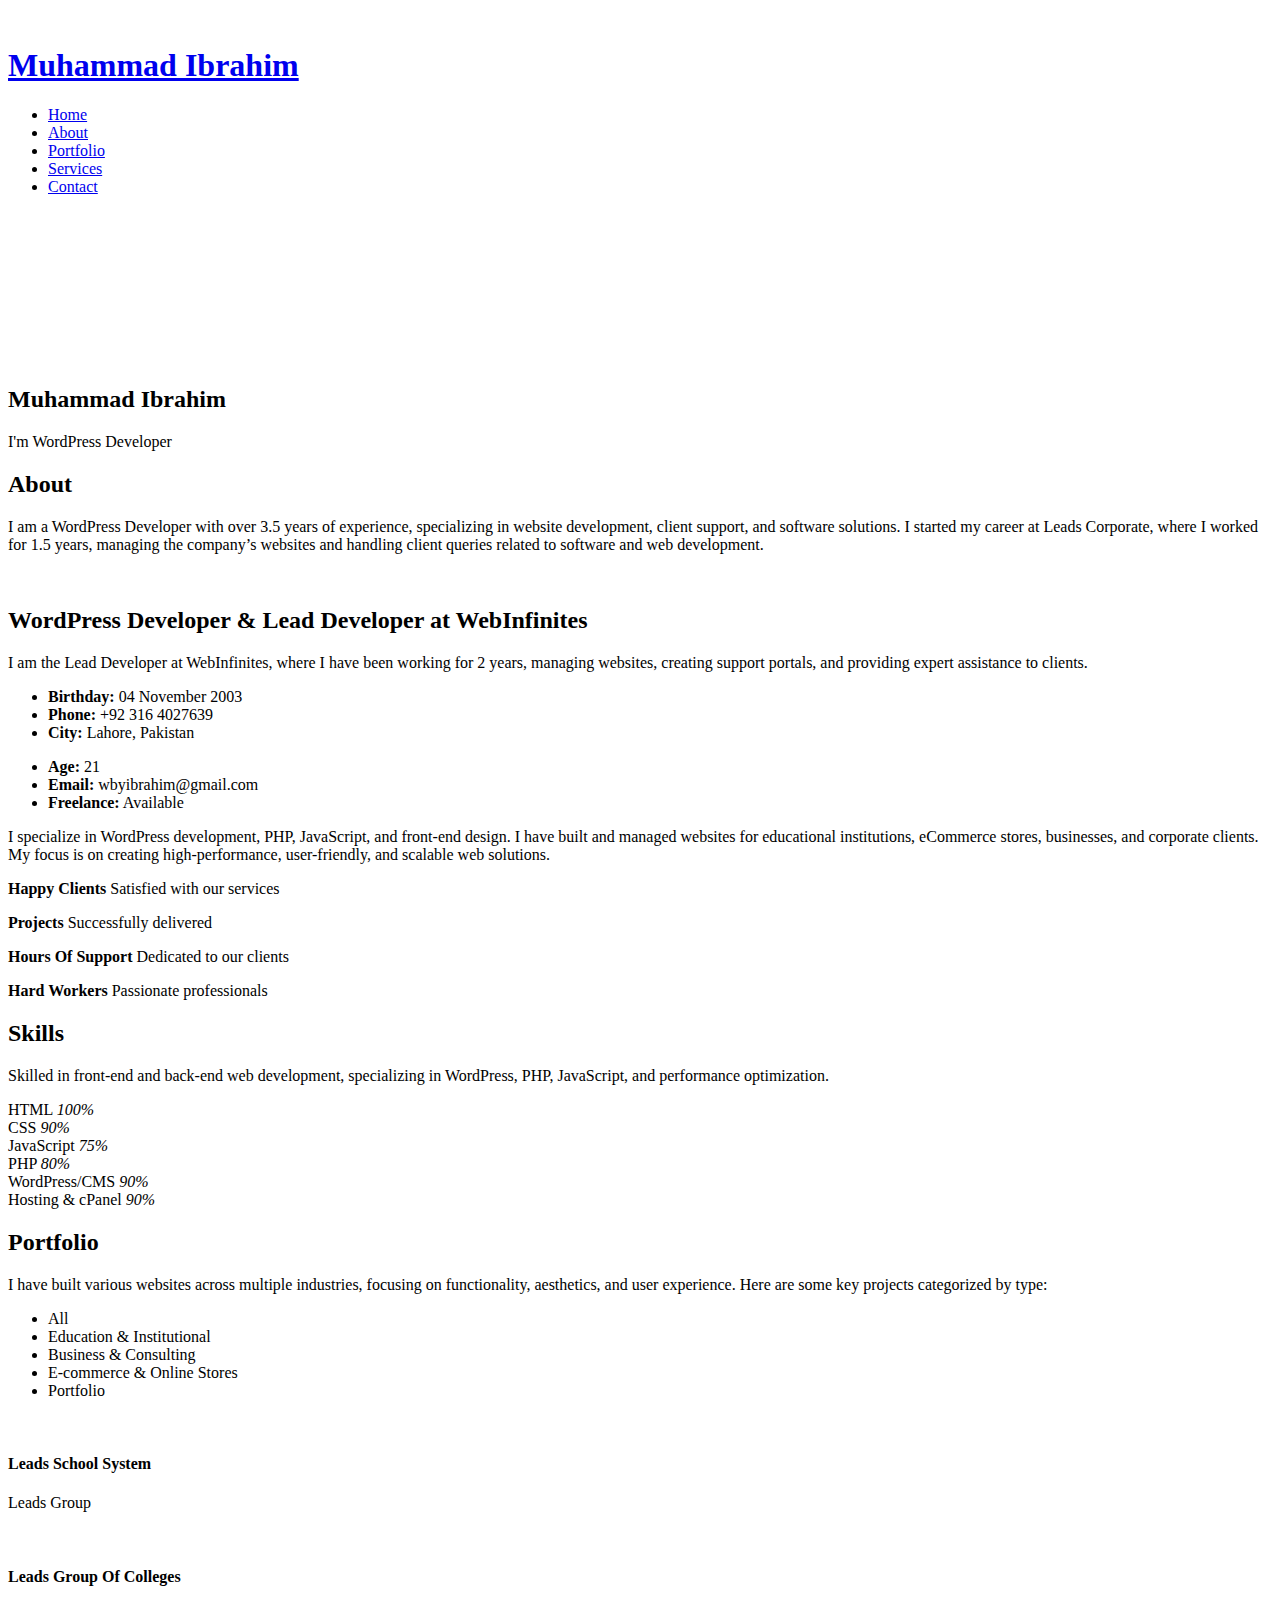
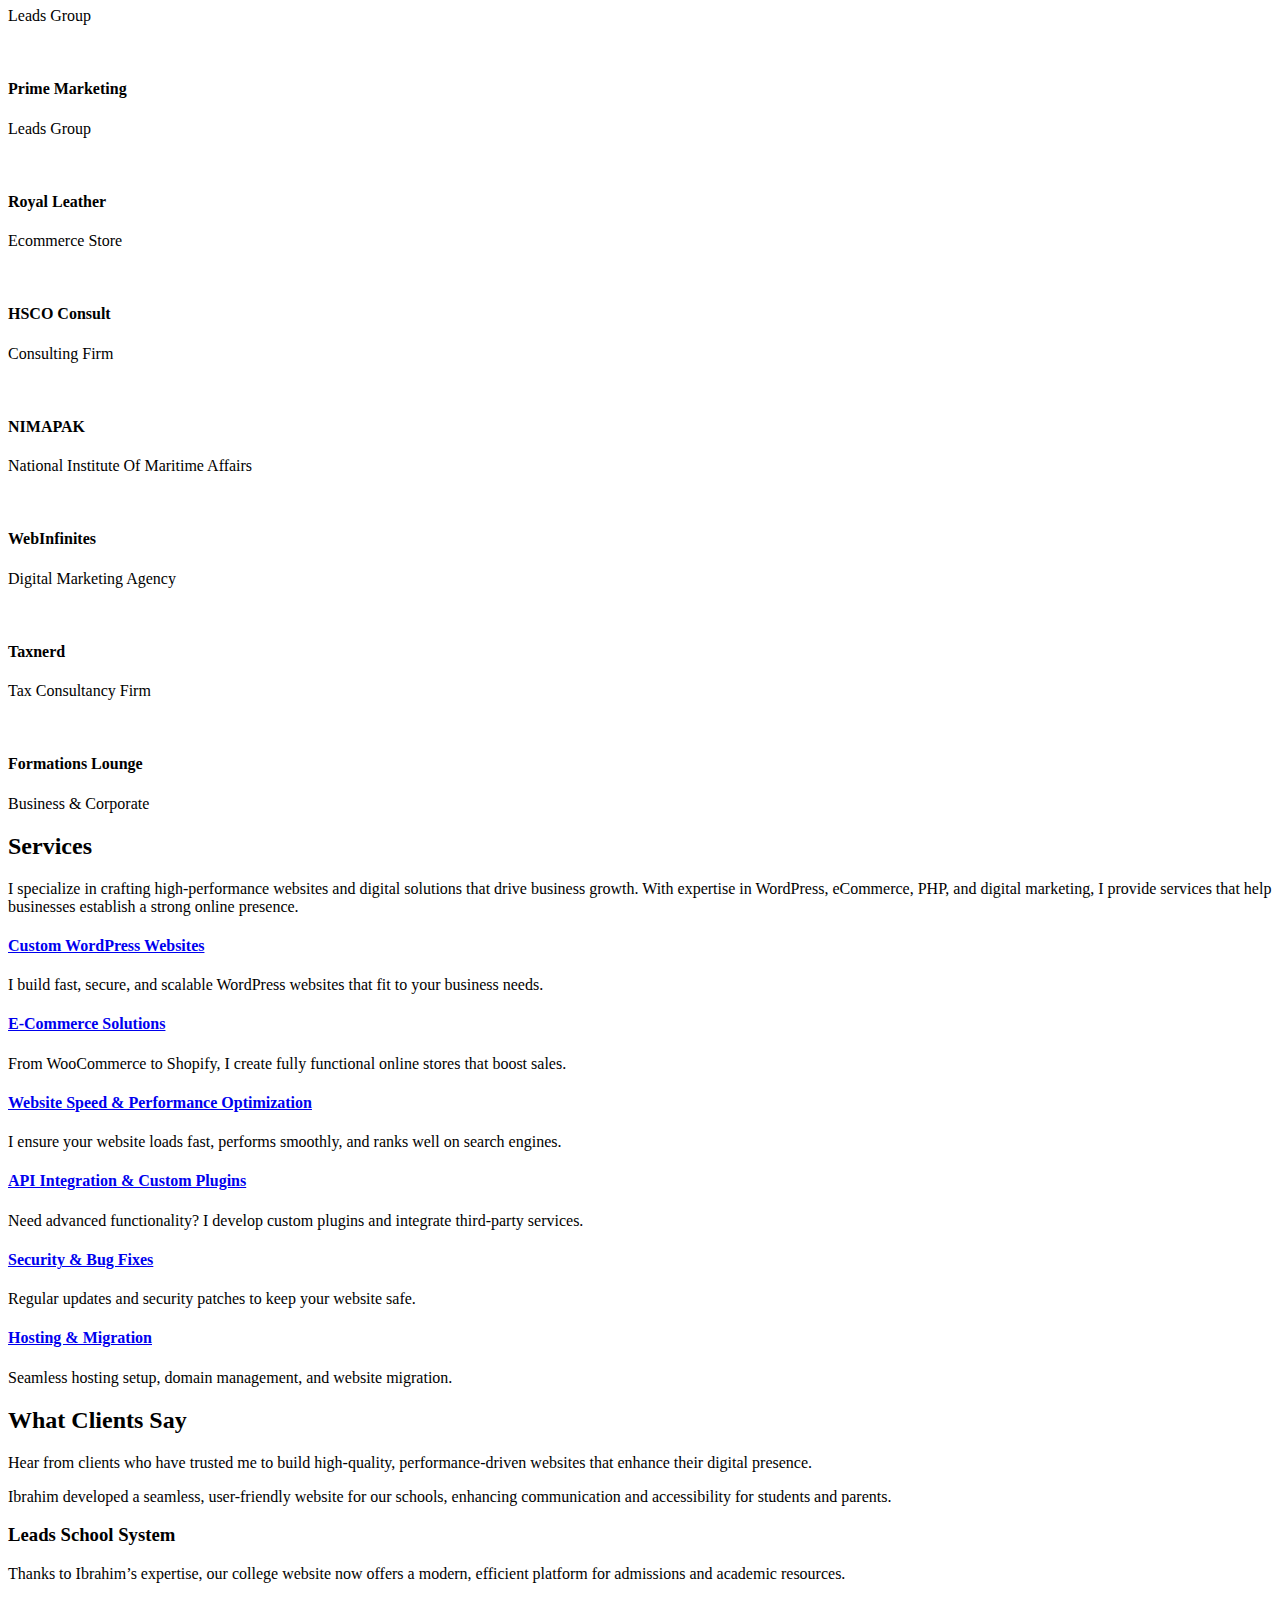
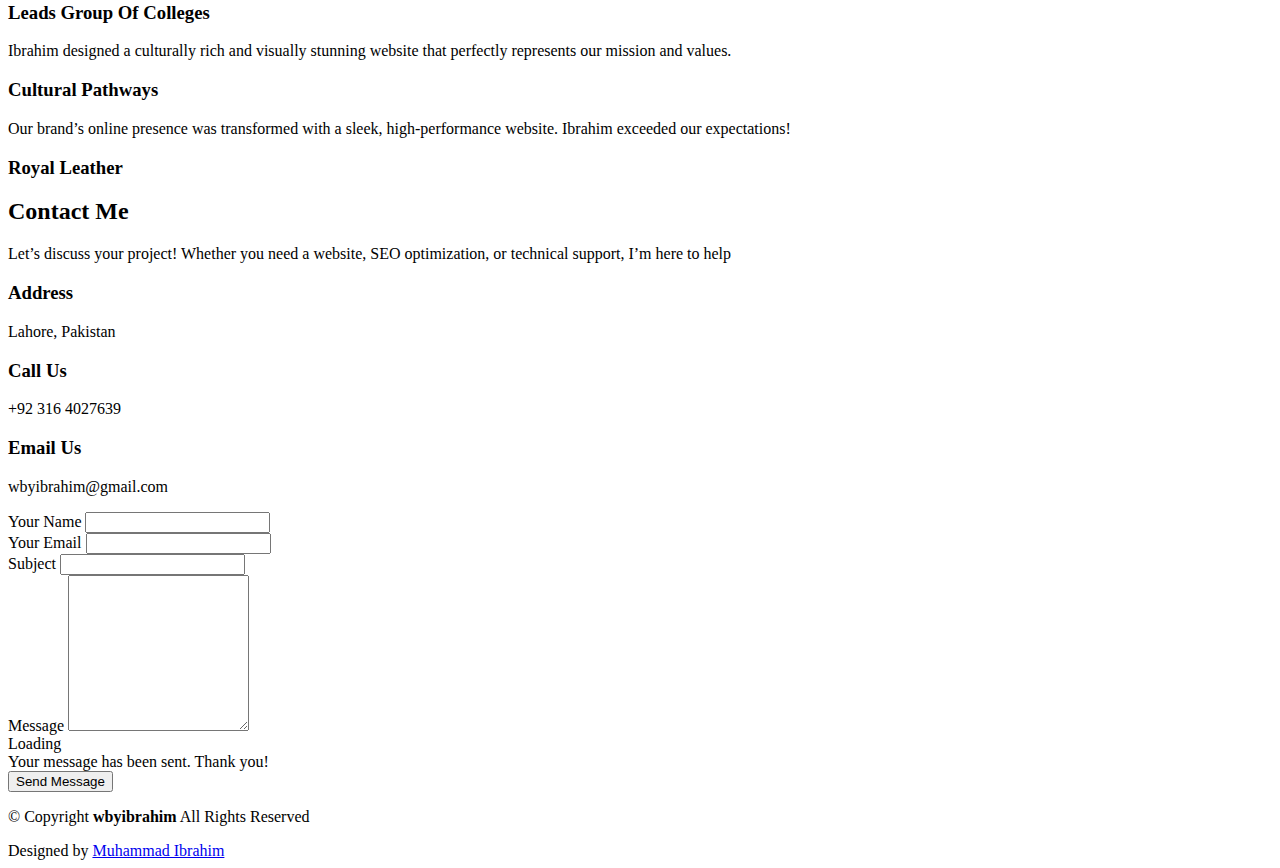
==== index.html @ 25e8c81d "Add files via upload" ====
<!DOCTYPE html>
<html lang="en">

<head>
  <meta charset="utf-8">
  <meta content="width=device-width, initial-scale=1.0" name="viewport">
  <title>Home-Webbyibrahim</title>
  <meta content="" name="description">
  <meta content="" name="keywords">

  <!-- Favicons -->
  <link href="assets/img/icon.jpeg " rel="icon">
  <link href="assets/img/apple-touch-icon.png" rel="apple-touch-icon">

  <!-- Fonts -->
  <link href="https://fonts.googleapis.com" rel="preconnect">
  <link href="https://fonts.gstatic.com" rel="preconnect" crossorigin>
  <link
    href="https://fonts.googleapis.com/css2?family=Roboto:ital,wght@0,100;0,300;0,400;0,500;0,700;0,900;1,100;1,300;1,400;1,500;1,700;1,900&family=Poppins:ital,wght@0,100;0,200;0,300;0,400;0,500;0,600;0,700;0,800;0,900;1,100;1,200;1,300;1,400;1,500;1,600;1,700;1,800;1,900&family=Raleway:ital,wght@0,100;0,200;0,300;0,400;0,500;0,600;0,700;0,800;0,900;1,100;1,200;1,300;1,400;1,500;1,600;1,700;1,800;1,900&display=swap"
    rel="stylesheet">

  <!-- Vendor CSS Files -->
  <link href="assets/vendor/bootstrap/css/bootstrap.min.css" rel="stylesheet">
  <link href="assets/vendor/bootstrap-icons/bootstrap-icons.css" rel="stylesheet">
  <link href="assets/vendor/aos/aos.css" rel="stylesheet">
  <link href="assets/vendor/glightbox/css/glightbox.min.css" rel="stylesheet">
  <link href="assets/vendor/swiper/swiper-bundle.min.css" rel="stylesheet">

  <!-- Main CSS File -->
  <link href="assets/css/main.css" rel="stylesheet">

  <!-- =======================================================
  * Template Name: iPortfolio
  * Template URL: https://bootstrapmade.com/iportfolio-bootstrap-portfolio-websites-template/
  * Updated: Jun 29 2024 with Bootstrap v5.3.3
  * Author: BootstrapMade.com
  * License: https://bootstrapmade.com/license/
  ======================================================== -->
</head>

<body class="index-page">

  <header id="header" class="header dark-background d-flex flex-column">
    <i class="header-toggle d-xl-none bi bi-list"></i>

    <div class="profile-img">
      <img src="assets/img/icon.jpeg" alt="" class="img-fluid rounded-circle">
    </div>

    <a href="index.html" class="logo d-flex align-items-center justify-content-center">
      <!-- Uncomment the line below if you also wish to use an image logo -->
      <!-- <img src="assets/img/logo.png" alt=""> -->
      <h1 class="sitename">Muhammad Ibrahim</h1>
    </a>

    <div class="social-links text-center">
      <!-- <a href="#" class="twitter"><i class="bi bi-twitter-x"></i></a> -->
      <!-- <a href="#" class="facebook"><i class="bi bi-facebook"></i></a> -->
      <a href="https://www.instagram.com/wbyibrahim/" class="instagram"><i class="bi bi-instagram"></i></a>
      <!-- <a href="" class="google-plus"><i class="bi bi-skype"></i></a> -->
      <a href="https://www.linkedin.com/in/web-by-ibrahim-77682b334/" class="linkedin"><i class="bi bi-linkedin"></i></a>
    </div>

    <nav id="navmenu" class="navmenu">
      <ul>
        <li><a href="#hero" class="active"><i class="bi bi-house navicon"></i>Home</a></li>
        <li><a href="#about"><i class="bi bi-person navicon"></i> About</a></li>
        <!-- <li><a href="#resume"><i class="bi bi-file-earmark-text navicon"></i> Resume</a></li> -->
        <li><a href="#portfolio"><i class="bi bi-images navicon"></i> Portfolio</a></li>
        <li><a href="#services"><i class="bi bi-hdd-stack navicon"></i> Services</a></li>
        <!-- <li class="dropdown"><a href="#"><i class="bi bi-menu-button navicon"></i> <span>Dropdown</span> <i
              class="bi bi-chevron-down toggle-dropdown"></i></a>
          <ul>
            <li><a href="#">Dropdown 1</a></li>
            <li class="dropdown"><a href="#"><span>Deep Dropdown</span> <i
                  class="bi bi-chevron-down toggle-dropdown"></i></a>
              <ul>
                <li><a href="#">Deep Dropdown 1</a></li>
                <li><a href="#">Deep Dropdown 2</a></li>
                <li><a href="#">Deep Dropdown 3</a></li>
                <li><a href="#">Deep Dropdown 4</a></li>
                <li><a href="#">Deep Dropdown 5</a></li>
              </ul>
            </li>
            <li><a href="#">Dropdown 2</a></li>
            <li><a href="#">Dropdown 3</a></li>
            <li><a href="#">Dropdown 4</a></li>
          </ul>
        </li> -->
        <li><a href="#contact"><i class="bi bi-envelope navicon"></i> Contact</a></li>
      </ul>
    </nav>

  </header>

  <main class="main">

    <!-- Hero Section -->
    <section id="hero" class="hero section dark-background">

      <video autoplay loop muted playsinline class="hero-video">
        <source src="assets/img/bg-video.mp4" type="video/mp4">
        Your browser does not support the video tag.
      </video>

      <div class="container" data-aos="fade-up" data-aos-delay="100">
        <h2>Muhammad Ibrahim</h2>
        <p>I'm <span class="typed"
            data-typed-items="WordPress & PHP Developer, Website Designer, eCommerce Specialist">WordPress
            Developer</span><span class="typed-cursor typed-cursor--blink" aria-hidden="true"></span><span
            class="typed-cursor typed-cursor--blink" aria-hidden="true"></span></p>
      </div>

    </section><!-- /Hero Section -->

    <!-- About Section -->
    <section id="about" class="about section">

      <!-- Section Title -->
      <div class="container section-title" data-aos="fade-up">
        <h2>About</h2>
        <p>I am a WordPress Developer with over 3.5 years of experience, specializing in website development, client
          support, and software solutions. I started my career at Leads Corporate, where I worked for 1.5 years,
          managing the company’s websites and handling client queries related to software and web development. </p>
      </div><!-- End Section Title -->

      <div class="container" data-aos="fade-up" data-aos-delay="100">

        <div class="row gy-4 justify-content-center">
          <div class="col-lg-4">
            <img src="assets/img/IMG_8854.jpg" class="img-fluid" alt="">
          </div>
          <div class="col-lg-8 content">
            <h2>WordPress Developer &amp; Lead Developer at WebInfinites</h2>
            <p class="fst-italic py-3">
              I am the Lead Developer at WebInfinites, where I have been working for 2 years, managing websites,
              creating support portals, and providing expert assistance to clients.
            </p>
            <div class="row">
              <div class="col-lg-6">
                <ul>
                  <li><i class="bi bi-chevron-right"></i> <strong>Birthday:</strong> <span>04 November 2003</span></li>

                  <li><i class="bi bi-chevron-right"></i> <strong>Phone:</strong> <span>+92 316 4027639</span></li>
                  <li><i class="bi bi-chevron-right"></i> <strong>City:</strong> <span>Lahore, Pakistan</span></li>
                </ul>
              </div>
              <div class="col-lg-6">
                <ul>
                  <li><i class="bi bi-chevron-right"></i> <strong>Age:</strong> <span>21</span></li>

                  <li><i class="bi bi-chevron-right"></i> <strong>Email:</strong> <span>wbyibrahim@gmail.com</span></li>
                  <li><i class="bi bi-chevron-right"></i> <strong>Freelance:</strong> <span>Available</span></li>
                </ul>
              </div>
            </div>
            <p class="py-3">
              I specialize in WordPress development, PHP, JavaScript, and front-end design. I have built and managed
              websites for educational institutions, eCommerce stores, businesses, and corporate clients. My focus is on
              creating high-performance, user-friendly, and scalable web solutions.


            </p>
          </div>
        </div>

      </div>

    </section><!-- /About Section -->

    <!-- Stats Section -->
    <section id="stats" class="stats section">

      <div class="container" data-aos="fade-up" data-aos-delay="100">

        <div class="row gy-4">

          <div class="col-lg-3 col-md-6">
            <div class="stats-item">
              <i class="bi bi-emoji-smile"></i>
              <span data-purecounter-start="0" data-purecounter-end="25" data-purecounter-duration="1"
                class="purecounter"></span>
              <p><strong>Happy Clients</strong> <span>Satisfied with our services</span></p>
            </div>
          </div><!-- End Stats Item -->

          <div class="col-lg-3 col-md-6">
            <div class="stats-item">
              <i class="bi bi-journal-richtext"></i>
              <span data-purecounter-start="0" data-purecounter-end="20" data-purecounter-duration="1"
                class="purecounter"></span>
              <p><strong>Projects</strong> <span>Successfully delivered</span></p>
            </div>
          </div><!-- End Stats Item -->

          <div class="col-lg-3 col-md-6">
            <div class="stats-item">
              <i class="bi bi-headset"></i>
              <span data-purecounter-start="0" data-purecounter-end="1000" data-purecounter-duration="1"
                class="purecounter"></span>
              <p><strong>Hours Of Support</strong> <span>Dedicated to our clients</span></p>
            </div>
          </div><!-- End Stats Item -->

          <div class="col-lg-3 col-md-6">
            <div class="stats-item">
              <i class="bi bi-people"></i>
              <span data-purecounter-start="0" data-purecounter-end="5" data-purecounter-duration="1"
                class="purecounter"></span>
              <p><strong>Hard Workers</strong> <span>Passionate professionals</span></p>
            </div>
          </div><!-- End Stats Item -->

        </div>

      </div>

    </section><!-- /Stats Section -->

    <!-- Skills Section -->
    <section id="skills" class="skills section light-background">

      <!-- Section Title -->
      <div class="container section-title" data-aos="fade-up">
        <h2>Skills</h2>
        <p>Skilled in front-end and back-end web development, specializing in WordPress, PHP, JavaScript, and
          performance optimization.</p>
      </div><!-- End Section Title -->

      <div class="container" data-aos="fade-up" data-aos-delay="100">

        <div class="row skills-content skills-animation">

          <div class="col-lg-6">

            <div class="progress">
              <span class="skill"><span>HTML</span> <i class="val">100%</i></span>
              <div class="progress-bar-wrap">
                <div class="progress-bar" role="progressbar" aria-valuenow="100" aria-valuemin="0" aria-valuemax="100">
                </div>
              </div>
            </div><!-- End Skills Item -->

            <div class="progress">
              <span class="skill"><span>CSS</span> <i class="val">90%</i></span>
              <div class="progress-bar-wrap">
                <div class="progress-bar" role="progressbar" aria-valuenow="90" aria-valuemin="0" aria-valuemax="100">
                </div>
              </div>
            </div><!-- End Skills Item -->

            <div class="progress">
              <span class="skill"><span>JavaScript</span> <i class="val">75%</i></span>
              <div class="progress-bar-wrap">
                <div class="progress-bar" role="progressbar" aria-valuenow="75" aria-valuemin="0" aria-valuemax="100">
                </div>
              </div>

            </div><!-- End Skills Item -->

          </div>

          <div class="col-lg-6">

            <div class="progress">
              <span class="skill"><span>PHP</span> <i class="val">80%</i></span>
              <div class="progress-bar-wrap">
                <div class="progress-bar" role="progressbar" aria-valuenow="80" aria-valuemin="0" aria-valuemax="100">
                </div>
              </div>
            </div><!-- End Skills Item -->

            <div class="progress">
              <span class="skill"><span>WordPress/CMS</span> <i class="val">90%</i></span>
              <div class="progress-bar-wrap">
                <div class="progress-bar" role="progressbar" aria-valuenow="90" aria-valuemin="0" aria-valuemax="100">
                </div>
              </div>
            </div><!-- End Skills Item -->

            <div class="progress">
              <span class="skill"><span>Hosting & cPanel</span> <i class="val">90%</i></span>
              <div class="progress-bar-wrap">
                <div class="progress-bar" role="progressbar" aria-valuenow="90" aria-valuemin="0" aria-valuemax="100">
                </div>
              </div>
            </div><!-- End Skills Item -->

          </div>

        </div>

      </div>

    </section><!-- /Skills Section -->



    <!-- Portfolio Section -->
    <section id="portfolio" class="portfolio section light-background">

      <!-- Section Title -->
      <div class="container section-title" data-aos="fade-up">
        <h2>Portfolio</h2>
        <p>I have built various websites across multiple industries, focusing on functionality, aesthetics, and user
          experience. Here are some key projects categorized by type:</p>
      </div><!-- End Section Title -->

      <div class="container">

        <div class="isotope-layout" data-default-filter="*" data-layout="masonry" data-sort="original-order">

          <ul class="portfolio-filters isotope-filters" data-aos="fade-up" data-aos-delay="100">
            <li data-filter="*" class="filter-active">All</li>
            <li data-filter=".filter-app">Education & Institutional</li>
            <li data-filter=".filter-product">Business & Consulting</li>
            <li data-filter=".filter-branding">E-commerce & Online Stores</li>
            <li data-filter=".filter-books">Portfolio</li>
          </ul><!-- End Portfolio Filters -->

          <div class="row gy-4 isotope-container" data-aos="fade-up" data-aos-delay="200">

            <div class="col-lg-4 col-md-6 portfolio-item isotope-item filter-app">
              <div class="portfolio-content h-100">
                <img src="assets/img/portfolio/1.jpg" class="img-fluid" alt="">
                <div class="portfolio-info">
                  <h4>Leads School System</h4>
                  <p>Leads Group</p>
                  <!-- <a href="assets/img/portfolio/1.jpg" title="App 1" data-gallery="portfolio-gallery-app"
                    class="glightbox preview-link"><i class="bi bi-zoom-in"></i></a>
                  <a href="www.leadsschools.edu.pk" title="More Details" class="details-link"><i
                      class="bi bi-link-45deg"></i></a> -->
                </div>
              </div>
            </div><!-- End Portfolio Item -->

            <div class="col-lg-4 col-md-6 portfolio-item isotope-item filter-app">
              <div class="portfolio-content h-100">
                <img src="assets/img/portfolio/2.jpg" class="img-fluid" alt="">
                <div class="portfolio-info">
                  <h4>Leads Group Of Colleges</h4>
                  <p>Leads Group</p>
                  <!-- <a href="assets/img/portfolio/product-1.jpg" title="Product 1"
                    data-gallery="portfolio-gallery-product" class="glightbox preview-link"><i
                      class="bi bi-zoom-in"></i></a>
                  <a href="portfolio-details.html" title="More Details" class="details-link"><i
                      class="bi bi-link-45deg"></i></a> -->
                </div>
              </div>
            </div><!-- End Portfolio Item -->

            <div class="col-lg-4 col-md-6 portfolio-item isotope-item filter-product">
              <div class="portfolio-content h-100">
                <img src="assets/img/portfolio/3.jpg" class="img-fluid" alt="">
                <div class="portfolio-info">
                  <h4>Prime Marketing</h4>
                  <p>Leads Group</p>
                  <!-- <a href="assets/img/portfolio/branding-1.jpg" title="Branding 1"
                    data-gallery="portfolio-gallery-branding" class="glightbox preview-link"><i
                      class="bi bi-zoom-in"></i></a>
                  <a href="portfolio-details.html" title="More Details" class="details-link"><i
                      class="bi bi-link-45deg"></i></a> -->
                </div>
              </div>
            </div><!-- End Portfolio Item -->

            <div class="col-lg-4 col-md-6 portfolio-item isotope-item filter-branding">
              <div class="portfolio-content h-100">
                <img src="assets/img/portfolio/4.jpg" class="img-fluid" alt="">
                <div class="portfolio-info">
                  <h4>Royal Leather</h4>
                  <p>Ecommerce Store</p>
                  <!-- <a href="assets/img/portfolio/books-1.jpg" title="Branding 1" data-gallery="portfolio-gallery-book"
                    class="glightbox preview-link"><i class="bi bi-zoom-in"></i></a>
                  <a href="portfolio-details.html" title="More Details" class="details-link"><i
                      class="bi bi-link-45deg"></i></a> -->
                </div>
              </div>
            </div><!-- End Portfolio Item -->

            <div class="col-lg-4 col-md-6 portfolio-item isotope-item filter-product">
              <div class="portfolio-content h-100">
                <img src="assets/img/portfolio/5.jpg" class="img-fluid" alt="">
                <div class="portfolio-info">
                  <h4>HSCO Consult</h4>
                  <p> Consulting Firm</p>
                  <!-- <a href="assets/img/portfolio/app-2.jpg" title="App 2" data-gallery="portfolio-gallery-app"
                    class="glightbox preview-link"><i class="bi bi-zoom-in"></i></a>
                  <a href="portfolio-details.html" title="More Details" class="details-link"><i
                      class="bi bi-link-45deg"></i></a> -->
                </div>
              </div>
            </div><!-- End Portfolio Item -->

            <div class="col-lg-4 col-md-6 portfolio-item isotope-item filter-product">
              <div class="portfolio-content h-100">
                <img src="assets/img/portfolio/6.jpg" class="img-fluid" alt="">
                <div class="portfolio-info">
                  <h4>NIMAPAK</h4>
                  <p>National Institute Of Maritime Affairs</p>
                  <!-- <a href="assets/img/portfolio/6.jpg" title="Product 2"
                    data-gallery="portfolio-gallery-product" class="glightbox preview-link"><i
                      class="bi bi-zoom-in"></i></a>
                  <a href="portfolio-details.html" title="More Details" class="details-link"><i
                      class="bi bi-link-45deg"></i></a> -->
                </div>
              </div>
            </div><!-- End Portfolio Item -->

            <div class="col-lg-4 col-md-6 portfolio-item isotope-item filter-books">
              <div class="portfolio-content h-100">
                <img src="assets/img/portfolio/7.jpg" class="img-fluid" alt="">
                <div class="portfolio-info">
                  <h4>WebInfinites</h4>
                  <p>Digital Marketing Agency</p>
                  <!-- <a href="assets/img/portfolio/branding-2.jpg" title="Branding 2"
                    data-gallery="portfolio-gallery-branding" class="glightbox preview-link"><i
                      class="bi bi-zoom-in"></i></a>
                  <a href="portfolio-details.html" title="More Details" class="details-link"><i
                      class="bi bi-link-45deg"></i></a> -->
                </div>
              </div>
            </div><!-- End Portfolio Item -->

            <div class="col-lg-4 col-md-6 portfolio-item isotope-item filter-product">
              <div class="portfolio-content h-100">
                <img src="assets/img/portfolio/9.jpg" class="img-fluid" alt="">
                <div class="portfolio-info">
                  <h4>Taxnerd</h4>
                  <p>Tax Consultancy Firm</p>
                  <!-- <a href="assets/img/portfolio/books-2.jpg" title="Branding 2" data-gallery="portfolio-gallery-book"
                    class="glightbox preview-link"><i class="bi bi-zoom-in"></i></a>
                  <a href="portfolio-details.html" title="More Details" class="details-link"><i
                      class="bi bi-link-45deg"></i></a> -->
                </div>
              </div>
            </div><!-- End Portfolio Item -->

            <div class="col-lg-4 col-md-6 portfolio-item isotope-item filter-product">
              <div class="portfolio-content h-100">
                <img src="assets/img/portfolio/8.jpg" class="img-fluid" alt="">
                <div class="portfolio-info">
                  <h4>Formations Lounge</h4>
                  <p>Business & Corporate</p>
                  <!-- <a href="assets/img/portfolio/app-3.jpg" title="App 3" data-gallery="portfolio-gallery-app"
                    class="glightbox preview-link"><i class="bi bi-zoom-in"></i></a>
                  <a href="portfolio-details.html" title="More Details" class="details-link"><i
                      class="bi bi-link-45deg"></i></a> -->
                </div>
              </div>
            </div><!-- End Portfolio Item -->
          </div><!-- End Portfolio Item -->

        </div><!-- End Portfolio Container -->

      </div>

      </div>

    </section><!-- /Portfolio Section -->

    <!-- Services Section -->
    <section id="services" class="services section">

      <!-- Section Title -->
      <div class="container section-title" data-aos="fade-up">
        <h2>Services</h2>
        <p>I specialize in crafting high-performance websites and digital solutions that drive business growth. With
          expertise in WordPress, eCommerce, PHP, and digital marketing, I provide services that help businesses
          establish a strong online presence.</p>
      </div><!-- End Section Title -->

      <div class="container">

        <div class="row gy-4">

          <div class="col-lg-4 col-md-6 service-item d-flex" data-aos="fade-up" data-aos-delay="100">
            <div class="icon flex-shrink-0"><i class="bi bi-briefcase"></i></div>
            <div>
              <h4 class="title"><a href="service-details.html" class="stretched-link">Custom WordPress Websites</a></h4>
              <p class="description">I build fast, secure, and scalable WordPress websites that fit to your business
                needs.</p>
            </div>
          </div>
          <!-- End Service Item -->

          <div class="col-lg-4 col-md-6 service-item d-flex" data-aos="fade-up" data-aos-delay="200">
            <div class="icon flex-shrink-0"><i class="bi bi-card-checklist"></i></div>
            <div>
              <h4 class="title"><a href="service-details.html" class="stretched-link">E-Commerce Solutions</a></h4>
              <p class="description">From WooCommerce to Shopify, I create fully functional online stores that boost
                sales.</p>
            </div>
          </div><!-- End Service Item -->

          <div class="col-lg-4 col-md-6 service-item d-flex" data-aos="fade-up" data-aos-delay="300">
            <div class="icon flex-shrink-0"><i class="bi bi-bar-chart"></i></div>
            <div>
              <h4 class="title"><a href="service-details.html" class="stretched-link">Website Speed & Performance
                  Optimization</a></h4>
              <p class="description">I ensure your website loads fast, performs smoothly, and ranks well on search
                engines.</p>
            </div>
          </div><!-- End Service Item -->

          <div class="col-lg-4 col-md-6 service-item d-flex" data-aos="fade-up" data-aos-delay="400">
            <div class="icon flex-shrink-0"><i class="bi bi-binoculars"></i></div>
            <div>
              <h4 class="title"><a href="service-details.html" class="stretched-link">API Integration & Custom
                  Plugins</a></h4>
              <p class="description">Need advanced functionality? I develop custom plugins and integrate third-party
                services.</p>
            </div>
          </div><!-- End Service Item -->

          <div class="col-lg-4 col-md-6 service-item d-flex" data-aos="fade-up" data-aos-delay="500">
            <div class="icon flex-shrink-0"><i class="bi bi-brightness-high"></i></div>
            <div>
              <h4 class="title"><a href="service-details.html" class="stretched-link">Security & Bug Fixes</a></h4>
              <p class="description">Regular updates and security patches to keep your website safe.</p>
            </div>
          </div><!-- End Service Item -->

          <div class="col-lg-4 col-md-6 service-item d-flex" data-aos="fade-up" data-aos-delay="600">
            <div class="icon flex-shrink-0"><i class="bi bi-calendar4-week"></i></div>
            <div>
              <h4 class="title"><a href="service-details.html" class="stretched-link">Hosting & Migration</a></h4>
              <p class="description">Seamless hosting setup, domain management, and website migration.</p>
            </div>
          </div><!-- End Service Item -->

        </div>

      </div>

    </section><!-- /Services Section -->

    <!-- Testimonials Section -->
    <section id="testimonials" class="testimonials section light-background">

      <!-- Section Title -->
      <div class="container section-title" data-aos="fade-up">
        <h2>What Clients Say</h2>
        <p>Hear from clients who have trusted me to build high-quality, performance-driven websites that enhance their
          digital presence.</p>
      </div><!-- End Section Title -->

      <div class="container" data-aos="fade-up" data-aos-delay="100">

        <div class="swiper init-swiper">
          <script type="application/json" class="swiper-config">
            {
              "loop": true,
              "speed": 600,
              "autoplay": {
                "delay": 5000
              },
              "slidesPerView": "auto",
              "pagination": {
                "el": ".swiper-pagination",
                "type": "bullets",
                "clickable": true
              },
              "breakpoints": {
                "320": {
                  "slidesPerView": 1,
                  "spaceBetween": 40
                },
                "1200": {
                  "slidesPerView": 3,
                  "spaceBetween": 1
                }
              }
            }
          </script>
          <div class="swiper-wrapper">

            <div class="swiper-slide">
              <div class="testimonial-item">
                <p>
                  <i class="bi bi-quote quote-icon-left"></i>
                  <span>Ibrahim developed a seamless, user-friendly website for our schools, enhancing communication and
                    accessibility for students and parents.</span>
                  <i class="bi bi-quote quote-icon-right"></i>
                </p>
                <!-- <img src="assets/img/testimonials/testimonials-1.jpg" class="testimonial-img" alt=""> -->
                <h3>Leads School System</h3>
                <!-- <h4>Ceo &amp; Founder</h4> -->
              </div>
            </div><!-- End testimonial item -->

            <div class="swiper-slide">
              <div class="testimonial-item">
                <p>
                  <i class="bi bi-quote quote-icon-left"></i>
                  <span>Thanks to Ibrahim’s expertise, our college website now offers a modern, efficient platform for
                    admissions and academic resources.</span>
                  <i class="bi bi-quote quote-icon-right"></i>
                </p>
                <!-- <img src="assets/img/testimonials/testimonials-2.jpg" class="testimonial-img" alt=""> -->
                <h3>Leads Group Of Colleges</h3>
                <!-- <h4>Designer</h4> -->
              </div>
            </div><!-- End testimonial item -->

            <div class="swiper-slide">
              <div class="testimonial-item">
                <p>
                  <i class="bi bi-quote quote-icon-left"></i>
                  <span>Ibrahim designed a culturally rich and visually stunning website that perfectly represents our
                    mission and values.</span>
                  <i class="bi bi-quote quote-icon-right"></i>
                </p>
                <!-- <img src="assets/img/testimonials/testimonials-3.jpg" class="testimonial-img" alt=""> -->
                <h3>Cultural Pathways</h3>
                <!-- <h4>Store Owner</h4> -->
              </div>
            </div><!-- End testimonial item -->

            <div class="swiper-slide">
              <div class="testimonial-item">
                <p>
                  <i class="bi bi-quote quote-icon-left"></i>
                  <span>Our brand’s online presence was transformed with a sleek, high-performance website. Ibrahim
                    exceeded our expectations!</span>
                  <i class="bi bi-quote quote-icon-right"></i>
                </p>
                <!-- <img src="assets/img/testimonials/testimonials-4.jpg" class="testimonial-img" alt=""> -->
                <h3>Royal Leather</h3>
                <!-- <h4>Freelancer</h4> -->
              </div>
            </div><!-- End testimonial item -->

            <!-- <div class="swiper-slide">
              <div class="testimonial-item">
                <p>
                  <i class="bi bi-quote quote-icon-left"></i>
                  <span>Quis quorum aliqua sint quem legam fore sunt eram irure aliqua veniam tempor noster veniam sunt
                    culpa nulla illum cillum fugiat legam esse veniam culpa fore nisi cillum quid.</span>
                  <i class="bi bi-quote quote-icon-right"></i>
                </p>
                <img src="assets/img/testimonials/testimonials-5.jpg" class="testimonial-img" alt="">
                <h3>John Larson</h3>
                <h4>Entrepreneur</h4>
              </div>
            </div> -->
            <!-- End testimonial item -->

          </div>
          <div class="swiper-pagination"></div>
        </div>

      </div>

    </section><!-- /Testimonials Section -->

    <!-- Contact Section -->
    <section id="contact" class="contact section">

      <!-- Section Title -->
      <div class="container section-title" data-aos="fade-up">
        <h2>Contact Me</h2>
        <p>Let’s discuss your project! Whether you need a website, SEO optimization, or technical support, I’m here to
          help</p>
      </div><!-- End Section Title -->

      <div class="container" data-aos="fade-up" data-aos-delay="100">

        <div class="row gy-4">

          <div class="col-lg-5">

            <div class="info-wrap">
              <div class="info-item d-flex" data-aos="fade-up" data-aos-delay="200">
                <i class="bi bi-geo-alt flex-shrink-0"></i>
                <div>
                  <h3>Address</h3>
                  <p>Lahore, Pakistan</p>
                </div>
              </div>
              <!-- End Info Item -->

              <div class="info-item d-flex" data-aos="fade-up" data-aos-delay="300">
                <i class="bi bi-telephone flex-shrink-0"></i>
                <div>
                  <h3>Call Us</h3>
                  <p>+92 316 4027639</p>
                </div>
              </div><!-- End Info Item -->

              <div class="info-item d-flex" data-aos="fade-up" data-aos-delay="400">
                <i class="bi bi-envelope flex-shrink-0"></i>
                <div>
                  <h3>Email Us</h3>
                  <p>wbyibrahim@gmail.com</p>
                </div>
              </div><!-- End Info Item -->

              
            </div>
          </div>

          <div class="col-lg-7">
            <form action="forms/contact.php" method="post" class="php-email-form" data-aos="fade-up"
              data-aos-delay="200">
              <div class="row gy-4">

                <div class="col-md-6">
                  <label for="name-field" class="pb-2">Your Name</label>
                  <input type="text" name="name" id="name-field" class="form-control" required="">
                </div>

                <div class="col-md-6">
                  <label for="email-field" class="pb-2">Your Email</label>
                  <input type="email" class="form-control" name="email" id="email-field" required="">
                </div>

                <div class="col-md-12">
                  <label for="subject-field" class="pb-2">Subject</label>
                  <input type="text" class="form-control" name="subject" id="subject-field" required="">
                </div>

                <div class="col-md-12">
                  <label for="message-field" class="pb-2">Message</label>
                  <textarea class="form-control" name="message" rows="10" id="message-field" required=""></textarea>
                </div>

                <div class="col-md-12 text-center">
                  <div class="loading">Loading</div>
                  <div class="error-message"></div>
                  <div class="sent-message">Your message has been sent. Thank you!</div>

                  <button type="submit">Send Message</button>
                </div>

              </div>
            </form>
          </div><!-- End Contact Form -->

        </div>

      </div>

    </section><!-- /Contact Section -->

  </main>

  <footer id="footer" class="footer position-relative light-background">

    <div class="container">
      <div class="copyright text-center ">
        <p>© <span>Copyright</span> <strong class="px-1 sitename">wbyibrahim</strong> <span>All Rights Reserved</span>
        </p>
      </div>
      <div class="credits">
        <!-- All the links in the footer should remain intact. -->
        <!-- You can delete the links only if you've purchased the pro version. -->
        <!-- Licensing information: https://bootstrapmade.com/license/ -->
        <!-- Purchase the pro version with working PHP/AJAX contact form: [buy-url] -->
        Designed by <a href="mailto:wbyibrahim@gmail.com">Muhammad Ibrahim</a>
      </div>
    </div>

  </footer>

  <!-- Scroll Top -->
  <a href="#" id="scroll-top" class="scroll-top d-flex align-items-center justify-content-center"><i
      class="bi bi-arrow-up-short"></i></a>

  <!-- Preloader -->
  <div id="preloader"></div>

  <!-- Vendor JS Files -->
  <script src="assets/vendor/bootstrap/js/bootstrap.bundle.min.js"></script>
  <script src="assets/vendor/php-email-form/validate.js"></script>
  <script src="assets/vendor/aos/aos.js"></script>
  <script src="assets/vendor/typed.js/typed.umd.js"></script>
  <script src="assets/vendor/purecounter/purecounter_vanilla.js"></script>
  <script src="assets/vendor/waypoints/noframework.waypoints.js"></script>
  <script src="assets/vendor/glightbox/js/glightbox.min.js"></script>
  <script src="assets/vendor/imagesloaded/imagesloaded.pkgd.min.js"></script>
  <script src="assets/vendor/isotope-layout/isotope.pkgd.min.js"></script>
  <script src="assets/vendor/swiper/swiper-bundle.min.js"></script>

  <!-- Main JS File -->
  <script src="assets/js/main.js"></script>

</body>

</html>
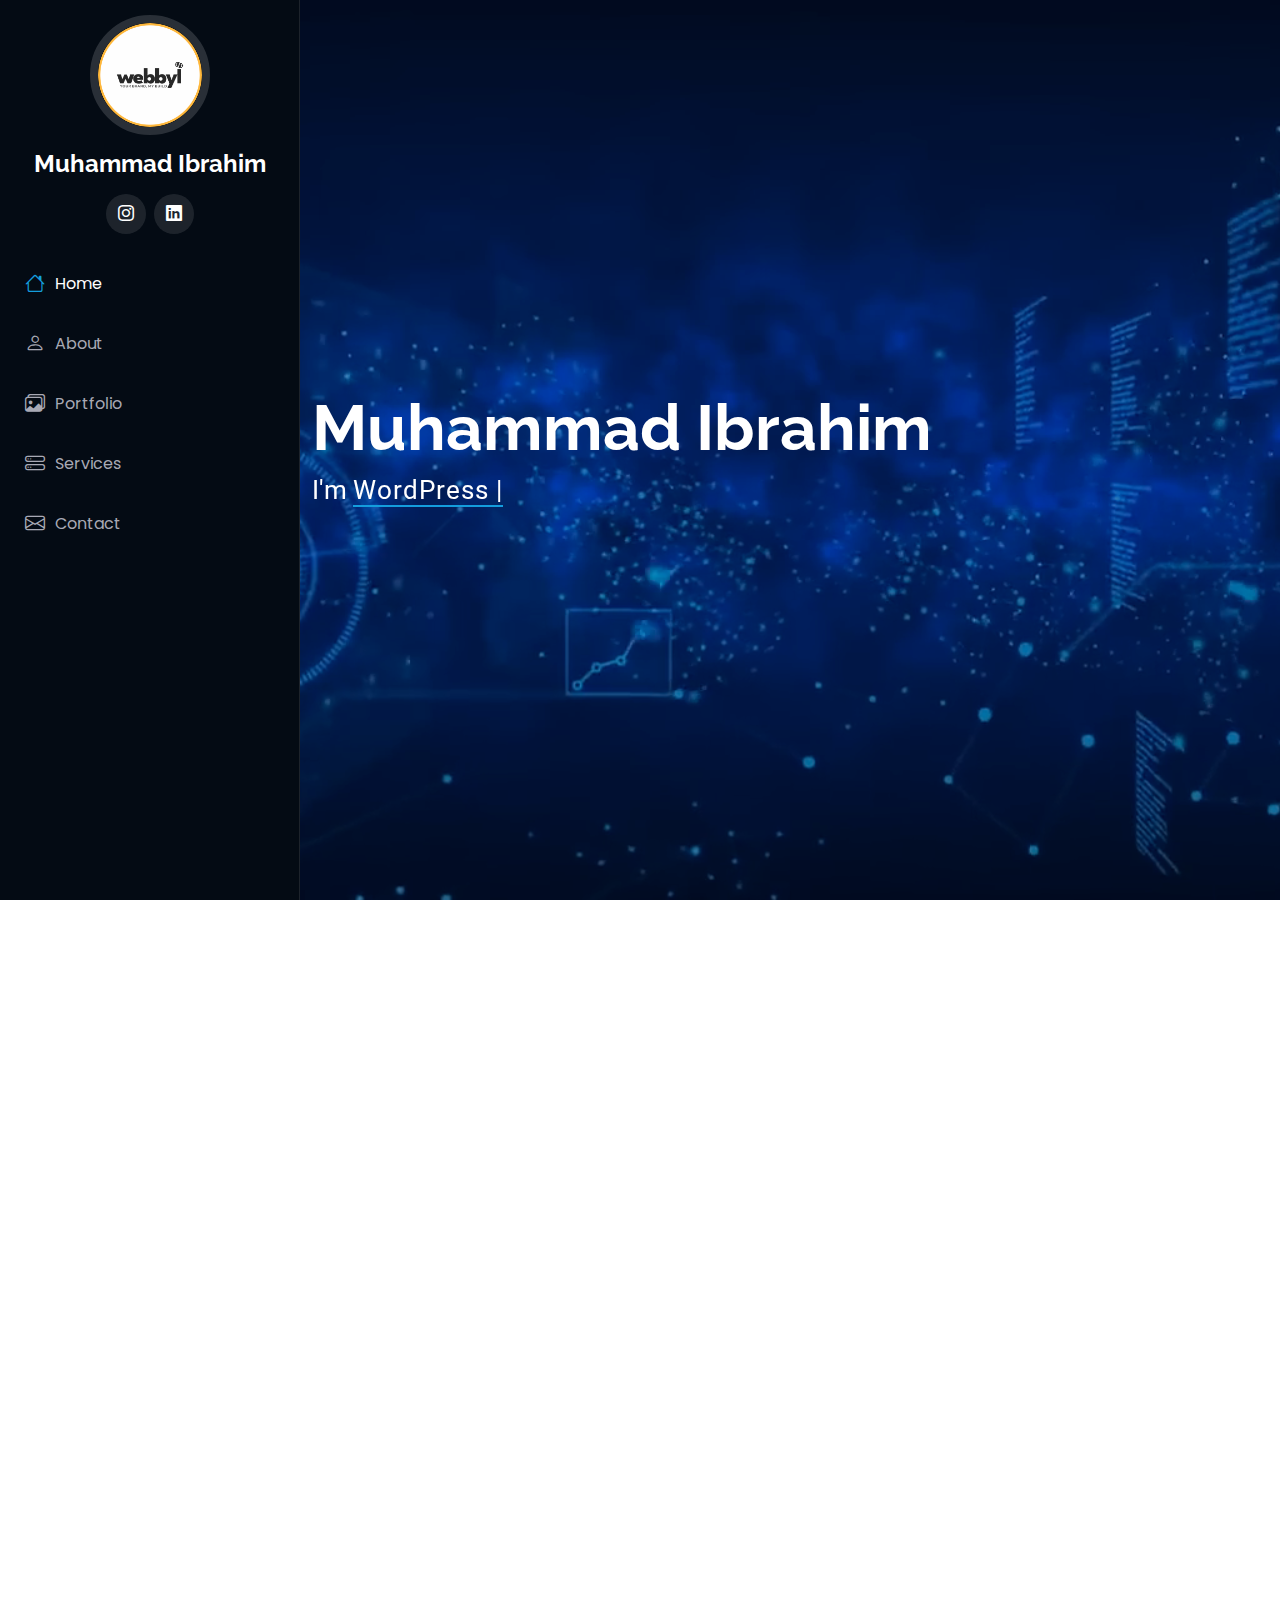
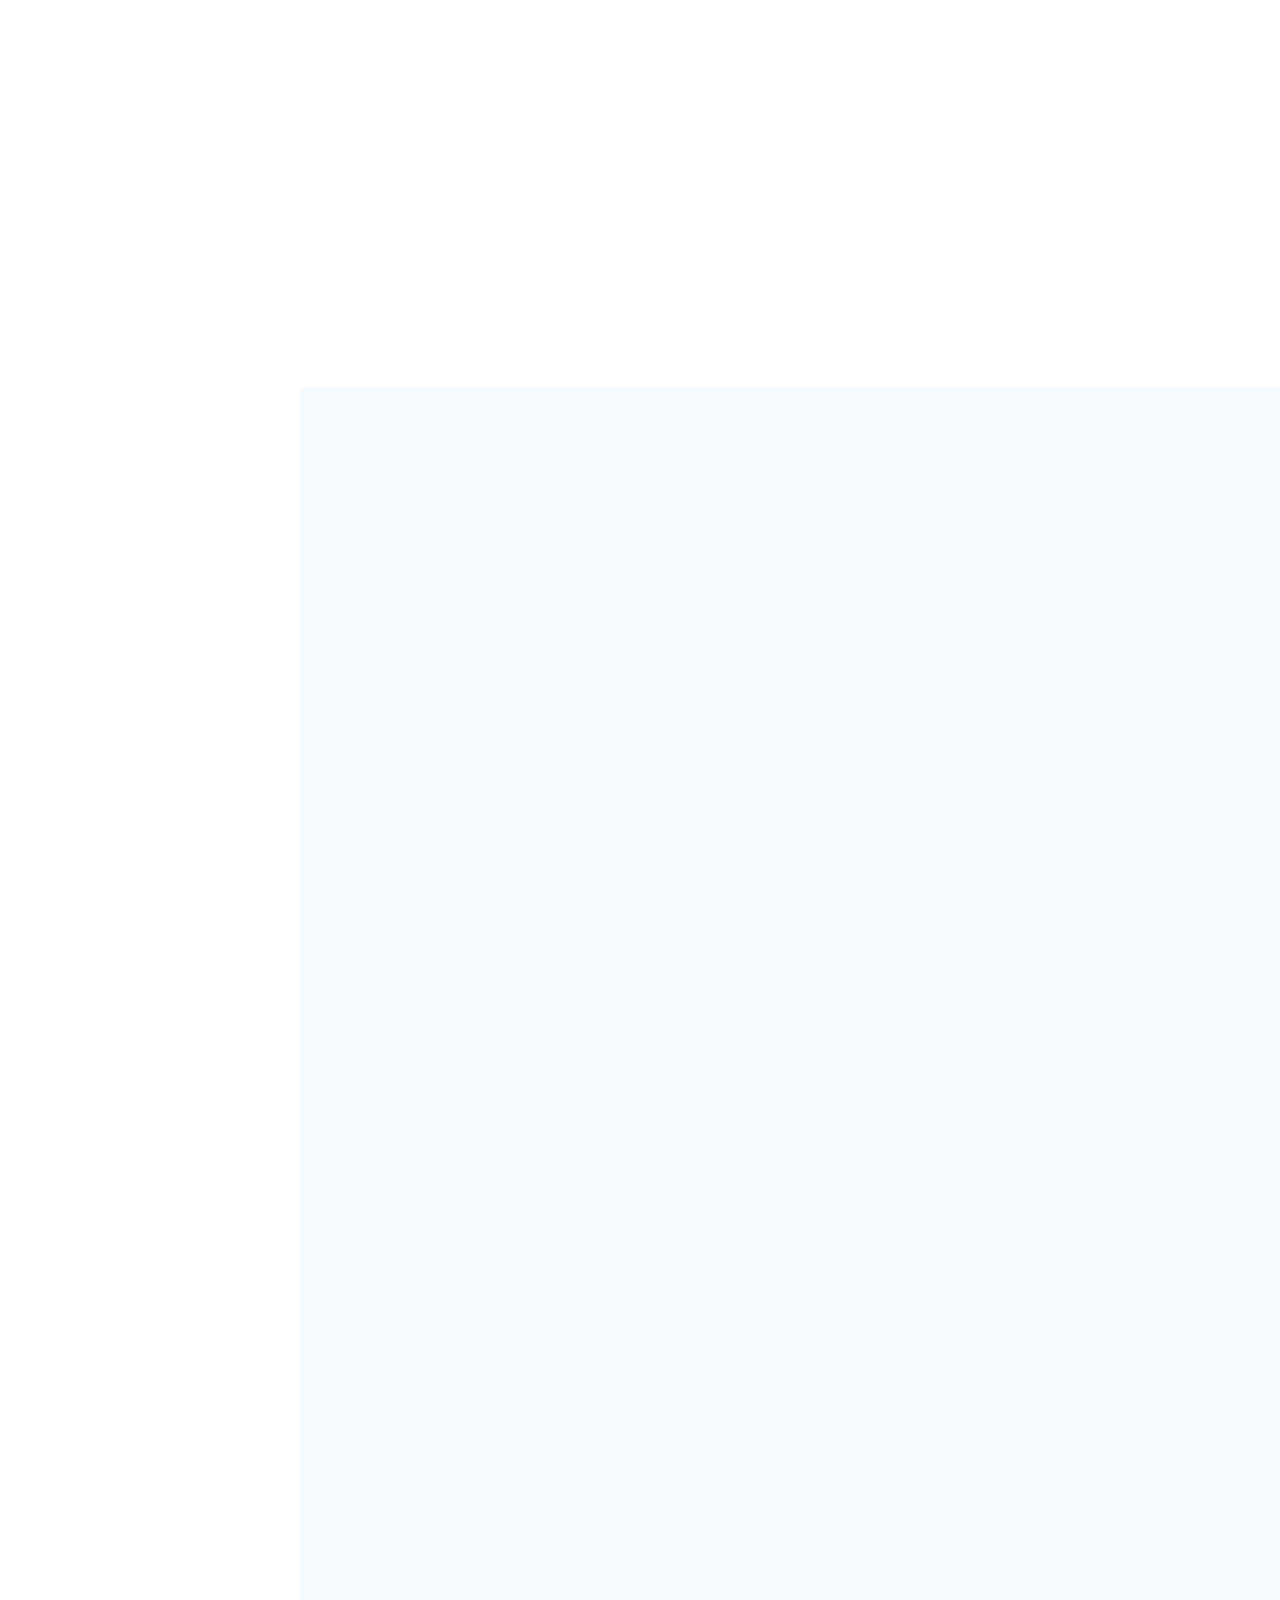
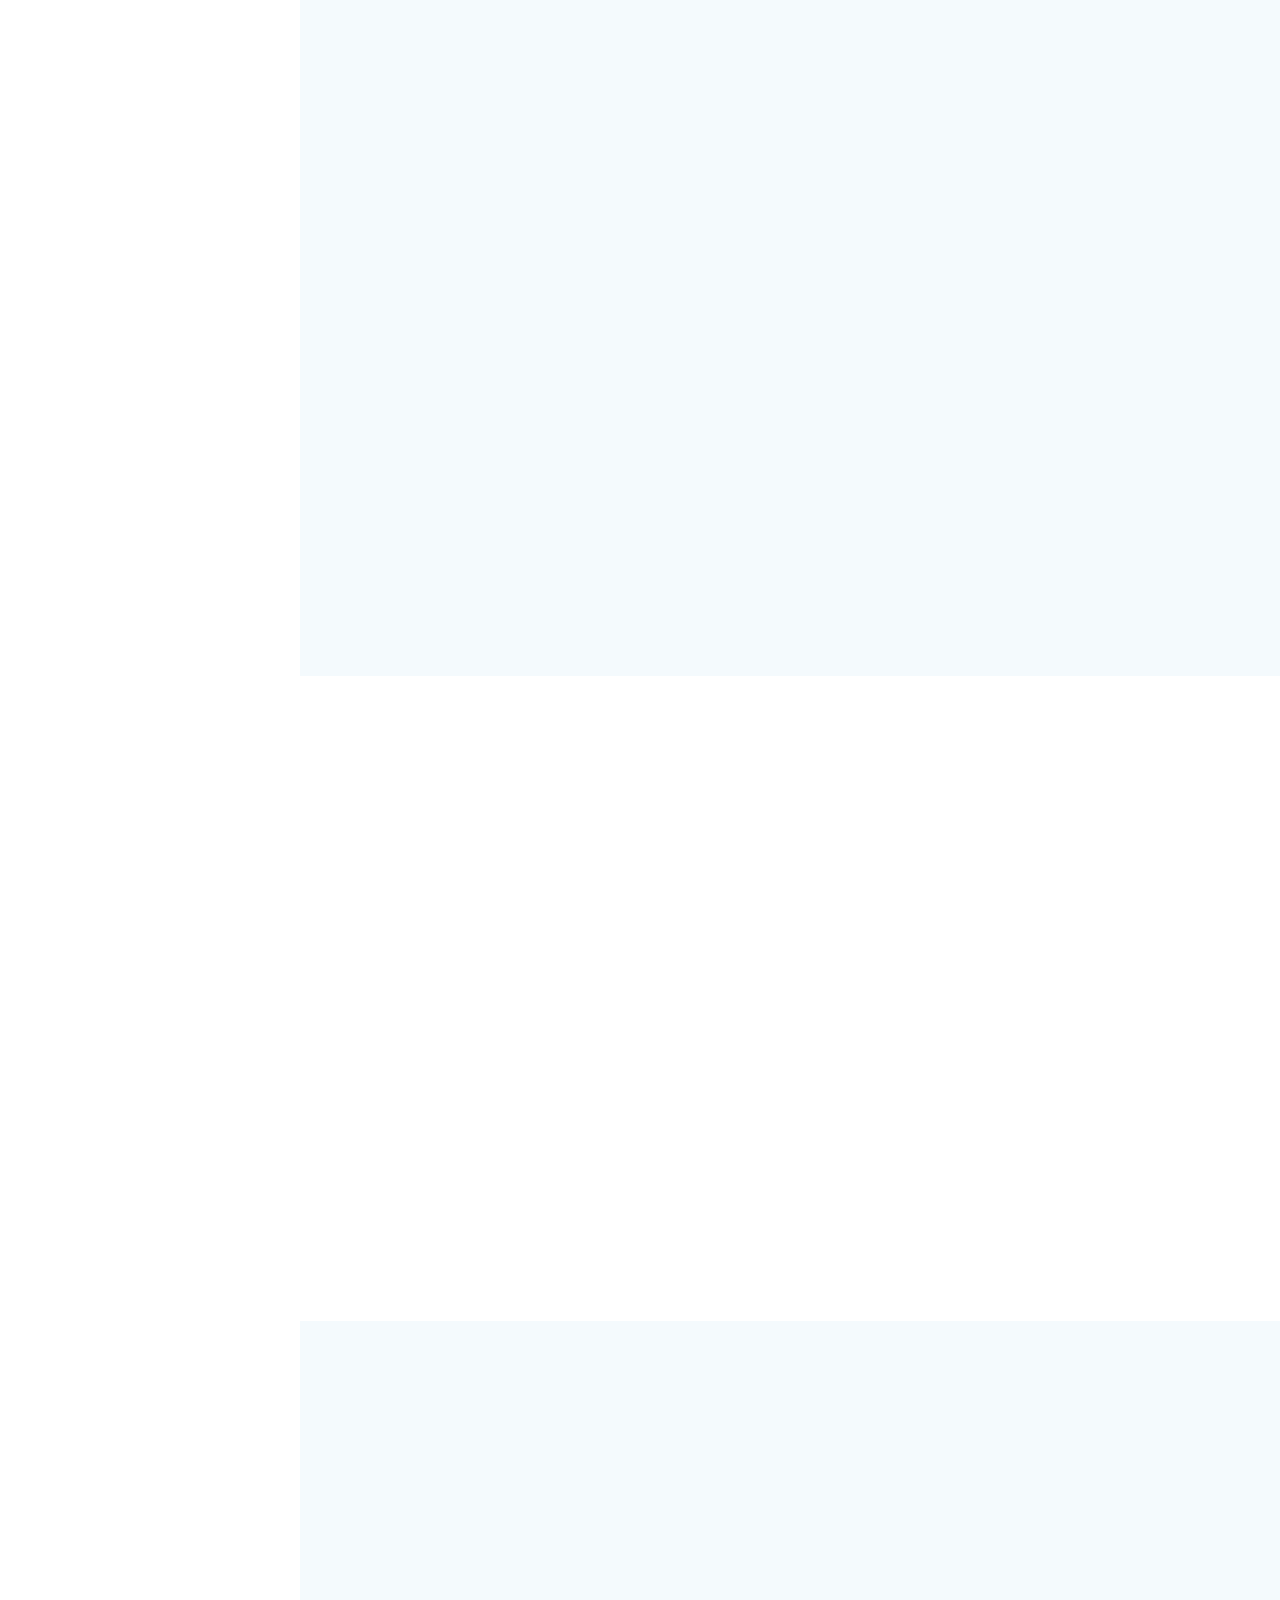
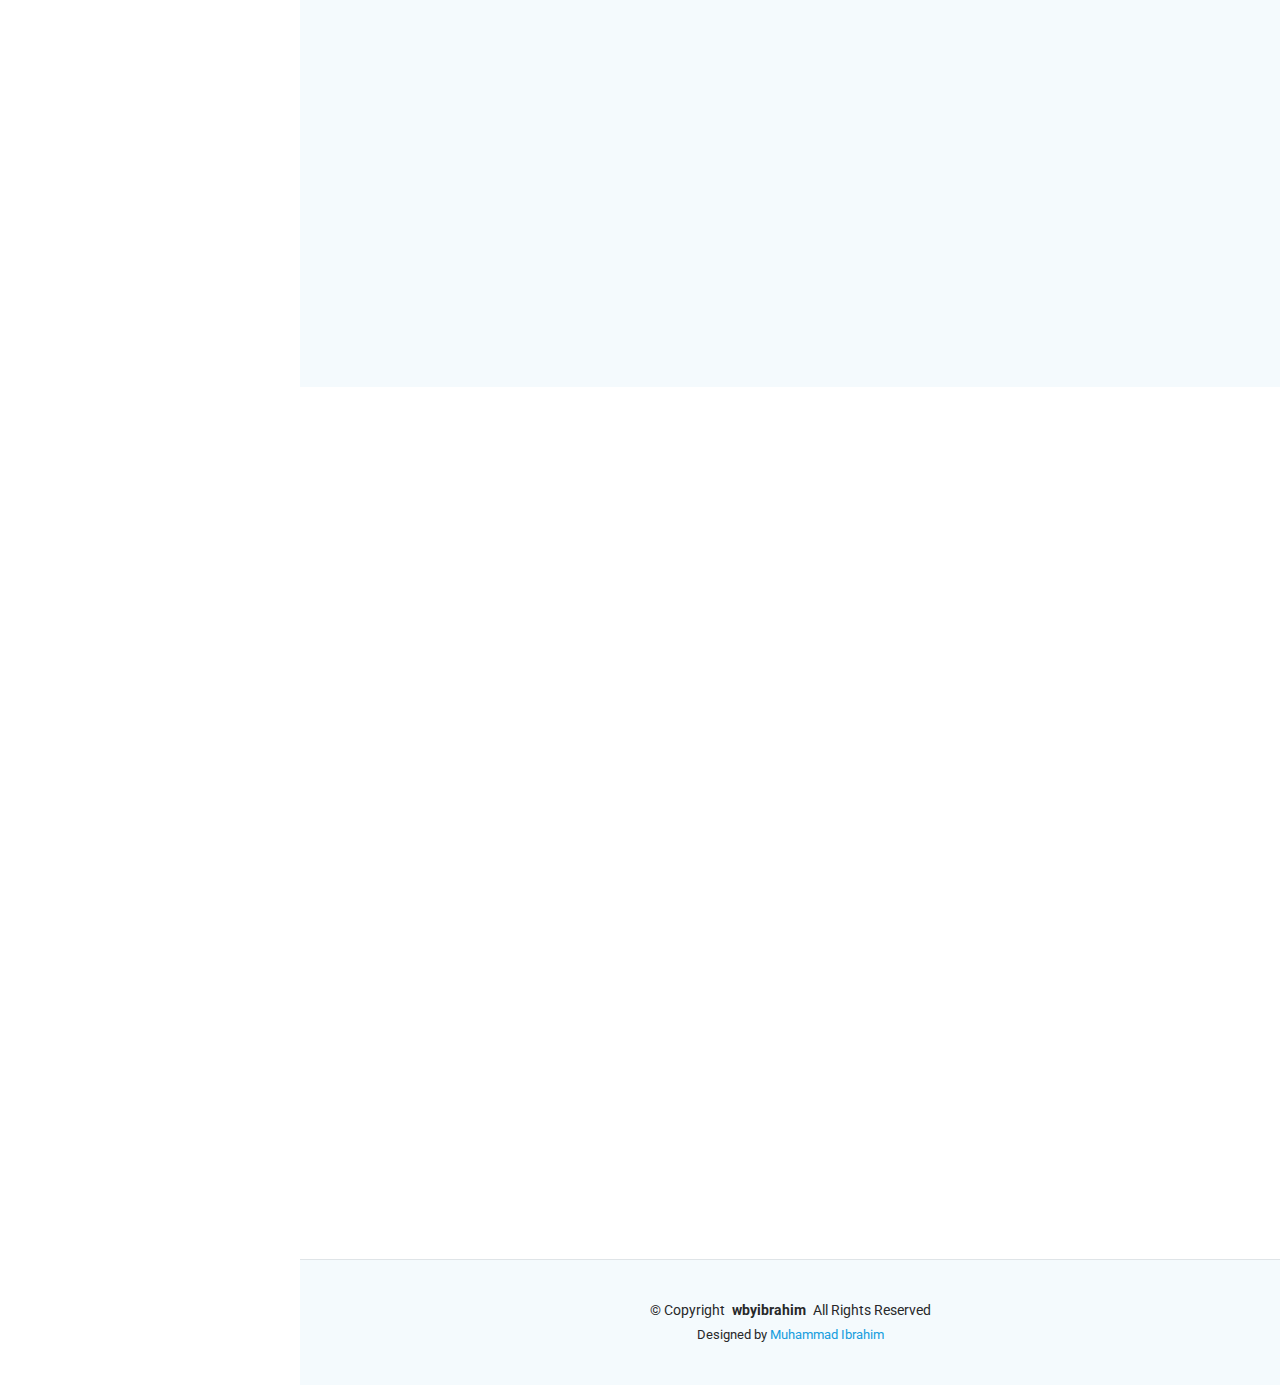
==== commit 1d853afd: "Update index.html" ====
--- a/index.html
+++ b/index.html
@@ -128,7 +128,7 @@
 
         <div class="row gy-4 justify-content-center">
           <div class="col-lg-4">
-            <img src="assets/img/IMG_8854.jpg" class="img-fluid" alt="">
+            <img src="assets/img/One.jpg" class="img-fluid" alt="">
           </div>
           <div class="col-lg-8 content">
             <h2>WordPress Developer &amp; Lead Developer at WebInfinites</h2>
@@ -787,4 +787,4 @@
 
 </body>
 
-</html>+</html>
